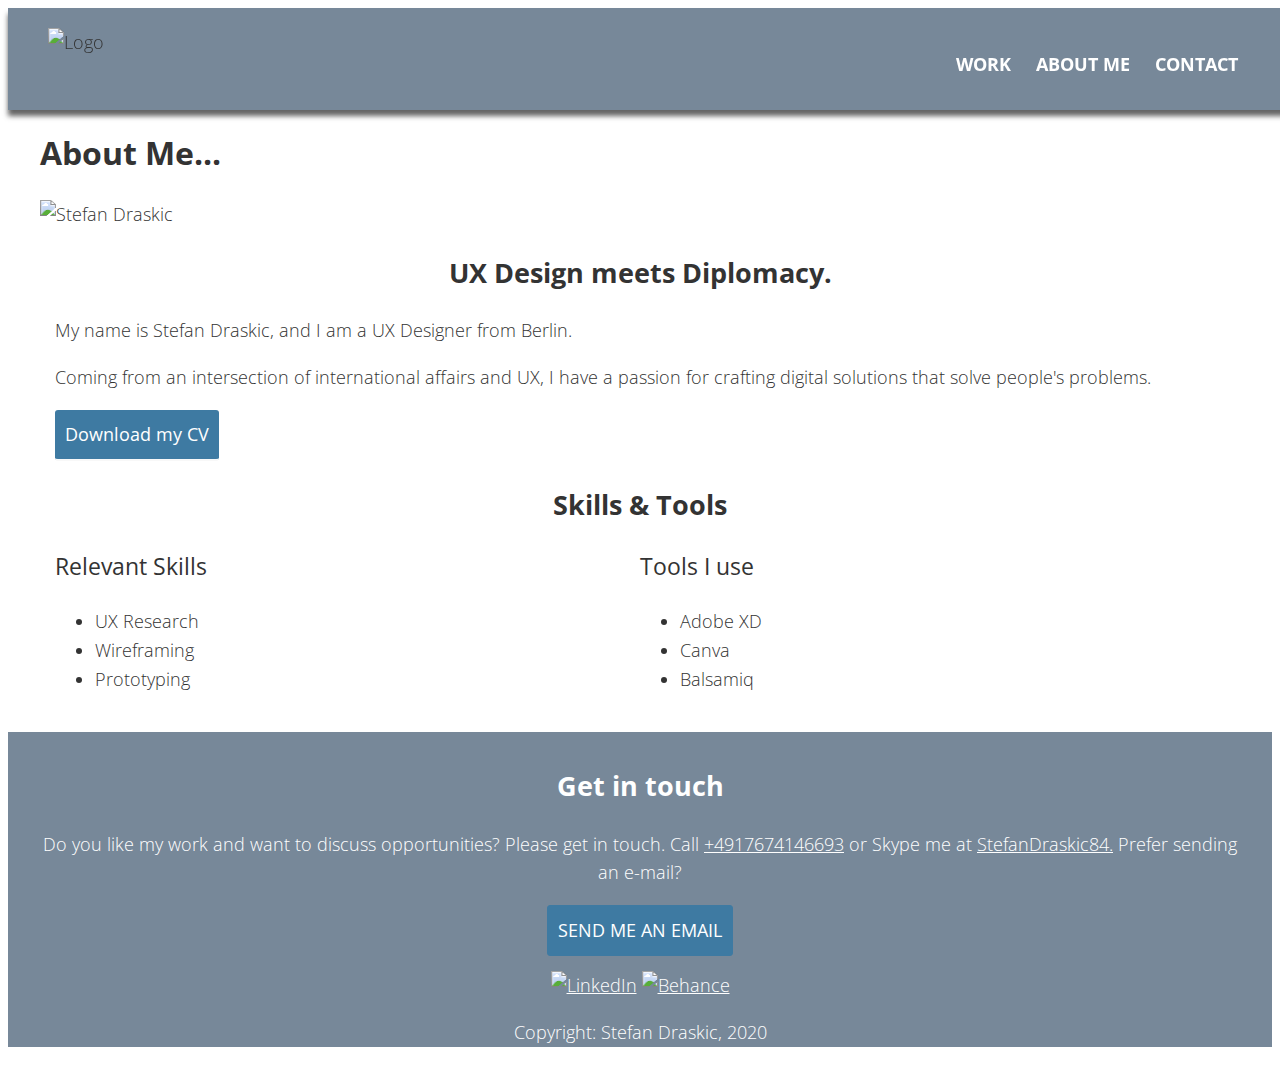
==== about.html @ e308408b "update according to task 1.8" ====
<!DOCTYPE html>
<html lang="en" dir="ltr">

<head>
  <meta charset="utf-8">
  <meta name="viewport" content="width=device-width, initial-scale=1">
  <title>Find out more about Stefan Draskic, UX Designer from Berlin</title>
  <link rel="stylesheet" type="text/css" href="https://cdnjs.cloudflare.com/ajax/libs/normalize/8.0.1/normalize.min.css">
  <link rel="stylesheet" type="text/css" href="css/style.css">
  <link href="https://fonts.googleapis.com/css2?family=Open+Sans:wght@300;400;700&display=swap" rel="stylesheet">
</head>

<body id="about_page">

  <header>
    <div class="container">
      <img src="img/logo.svg" alt="Logo" class="logo">
      <nav>
        <ul class="navigation">
          <li><a href="index.html">Work</a></li>
          <li><a href="about.html">About Me</a></li>
          <li><a href="#contact">Contact</a></li>
        </ul>
      </nav>
    </div>
  </header>


  <main>
    <div id="about_me">
      <div class="container">
        <h1> About Me... </h1>
      </div>
    </div>

    <div>
      <div class="container">
        <picture>
          <source srcset="img/about_me/me.jpg" media="(max-width: 767px)">
          <img src="img/about_me/me.jpg" alt="Stefan Draskic">
        </picture>

        <div>
          <div class="container">
            <h2> UX Design meets Diplomacy. </h2>
            <p>
              My name is Stefan Draskic, and I am a UX Designer from Berlin.
            </p>
            <p>
              Coming from an intersection of international affairs and UX, I have a passion for crafting digital solutions that solve people's problems.
            </p>
            <a href="files/cv.pdf" class="button" target="_blank">Download my CV</a>
          </div>

          <div class="container">
            <div>
            <div>
              <h2> Skills & Tools </h2>
            </div>

            <div class="row">
              <div class="col-md-6">
                <h3> Relevant Skills </h3>
                <ul>
                  <li> UX Research </li>
                  <li> Wireframing </li>
                  <li> Prototyping </li>
                </ul>
              </div>

              <div class="col-md-6">
                <h3> Tools I use </h3>
                <ul>
                  <li> Adobe XD </li>
                  <li> Canva </li>
                  <li> Balsamiq </li>
                </ul>
              </div>

            </div>
          </div>
          </div>
        </div>
  </main>


  <footer id="contact">
    <div class="container">
      <h2> Get in touch </h2>
      <p>
        Do you like my work and want to discuss opportunities? Please get in touch. Call <a href="=tel:+4917674146693">+4917674146693 </a> or Skype me at <a href="skype:StefanDraskic84"> StefanDraskic84.</a> Prefer sending an e-mail?
      </p>
      <div>
        <a href="mailto:stefdras@gmail.com" class="button contact">Send me an email</a>
      </div>

      <div class="footercontainer">
        <a href="https://www.linkedin.com/in/stefan-draskic-20702b113/" target="_blank"><img src="img/icons/linkedin.png" alt="LinkedIn"> </a>
        <a href="https://www.behance.net/stefandraskic" target="_blank"><img src="img/icons/behance.png" alt="Behance"> </a>
      </div>
      <p>
        Copyright: Stefan Draskic, 2020
      </p>
    </div>
  </footer>


</body>

</html>
---- css/style.css ----
/*
Colors used:
Primary Color (Blue): #3E7AA2;
Secondary Color (Green): #F8F8F8;
*/
header {
  background-color: #778899;
  text-align: center;
  padding: 10px 0;
  box-shadow: 0px 6px 5px 0px rgba(50, 50, 50, 0.75);
  position: fixed;
  width: 100%;
}

main {
  padding-top: 135px;
}

footer {
  background-color: #778899;
  color: #ffffff;
  text-align: center;
  padding: 10px 0 0;
  margin-top: 20px;
}

footer a {
  color: #ffffff;
}

#hero {
  background-color: #778899;
  color: #ffffff;
  display: inline-block;
  width: 100%;
  text-align: center;
}

#hero span {
  display: block;
}

nav>ul {
  list-style-type: none;
  padding: 0;
}

nav>ul>li {
  display: inline-block;
}

nav>ul>li>a {
  padding: 0 10px;
  text-transform: uppercase;
  text-decoration: none !important;
  font-weight: 700;
  color: #FFFFFF !important
}

body {
  background-color: #FFFFFF;
  font-family: 'Open Sans', sans-serif;
  font-size: 16px;
  font-weight: 300;
  line-height: 1.6;
  color: #333333;
}

h1 {
  font-size: 1.75em;
  font-weight: 700;
}

h2 {
  font-size: 1.50em;
  font-weight: 700;
}

h3 {
  font-size: 1.25em;
  font-weight: 400;
}

h4 {
  font-size: 1.15em;
  font-weight: 400;
}

img {
  width: 100%;
}

a {
  color: #3E7AA2;
  display: inline-block;
  text-decoration: underline;
}

a:visited {
  color: #3E7AA2;
  text-decoration: underline;
}

a:hover,
a:focus {
  color: #333333;
  text-decoration: underline;
}

a:active {
  color: #a3a3a3;
}

.button {
  display: inline-block;
  background-color: #3E7AA2;
  color: #ffffff !important;
  text-decoration: none !important;
  font-weight: 400;
  padding: 10px;
  border-radius: 3px;
  border-bottom: 2px solid #F8F8F8;
  transition: 0.2s opacity;
}

.button:hover {
  opacity: 0.8;
  color: #ffffff !important;
  text-decoration: none;
}

.button.contact {
  background-color: #3E7AA2;
  color: #ffffff;
  text-transform: uppercase;
  border: 1px solid #3E7AA2;
}

.button.contact:hover {
  background-color: #3E7AA2;
  color: #ffffff;
}

/* Layout Styling */
.container {
  padding: 0 15px;
}

.footercontainer {
  margin-top: 15px;
}

.row {
  margin: 25 px 0;
}

.image01 {
  width: 100%;
  max-width: 100%;
  height: auto;
}

.row::after {
  content: "";
  clear: both;
  display: table;
}

.logo {
  max-width: 60px;
}

.p1 {
  text-align: center;
}

#hero h1 {
  text-align: center;
}

#about_page h3 {
  margin-top: 0;
}

@keyframes color-change {
  0% {fill: #edc655;}
  50% {fill: #fcffad;}
  100% {fill: #f76414;}
}

@keyframes cloud-move {
  from {transform: translate(0,50px);}
  to {transform: translate(200px,50px);}
}

@keyframes cloud-move-reverse {
  from {transform: translate(446px,48px);}
  to {transform: translate(100px, 48px);}
}

.cloud-front {
  animation: 30s cloud-move infinite alternate linear;
}

.cloud-back {
  animation: 34s cloud-move-reverse infinite alternate linear;
}

.sun {
  animation: 4s color-change infinite alternate linear;
}

/* ==============================
Medium devices (640px or larger)
================================= */
@media only screen and (min-width: 640px) {
  header {
    text-align: unset;
    padding: 20px 0 13px;
  }

  nav {
    width: auto;
    float: right;
    margin-top: 4px;
  }

  body {
    font-size: 18px;
  }

  h2 {
    text-align: center;
  }

  h3 {
    margin-top: 0px;
  }

  main {
    padding-top: 99px;
  }

  .col-md-6 {
    width: 50%;
  }

  [class*="col-"] {
    float: left;
  }
}

/* ==============================
Large devices (1024px or larger)
================================= */
@media only screen and (min-width: 1024px) {
  header {
    text-align: unset;
    padding: 20px 0 13px;
  }

  nav {
    width: auto;
    float: right;
    margin-top: 4px;
  }

  body {
    font-size: 18px;
  }

  main {
    padding-top: 99px;
  }

  .container {
    max-width: 1200px;
    margin-left: auto;
    margin-right: auto;
  }

  .col-lg-7 {
    width: 58, 33%;
  }

  .col-lg-5 {
    width: 41, 66%;
  }

  [class*="col-"] {
    float: left;
  }
}

/* ==============================
X-large devices (1440px or larger)
================================= */
@media only screen and (min-width: 1440px) {}
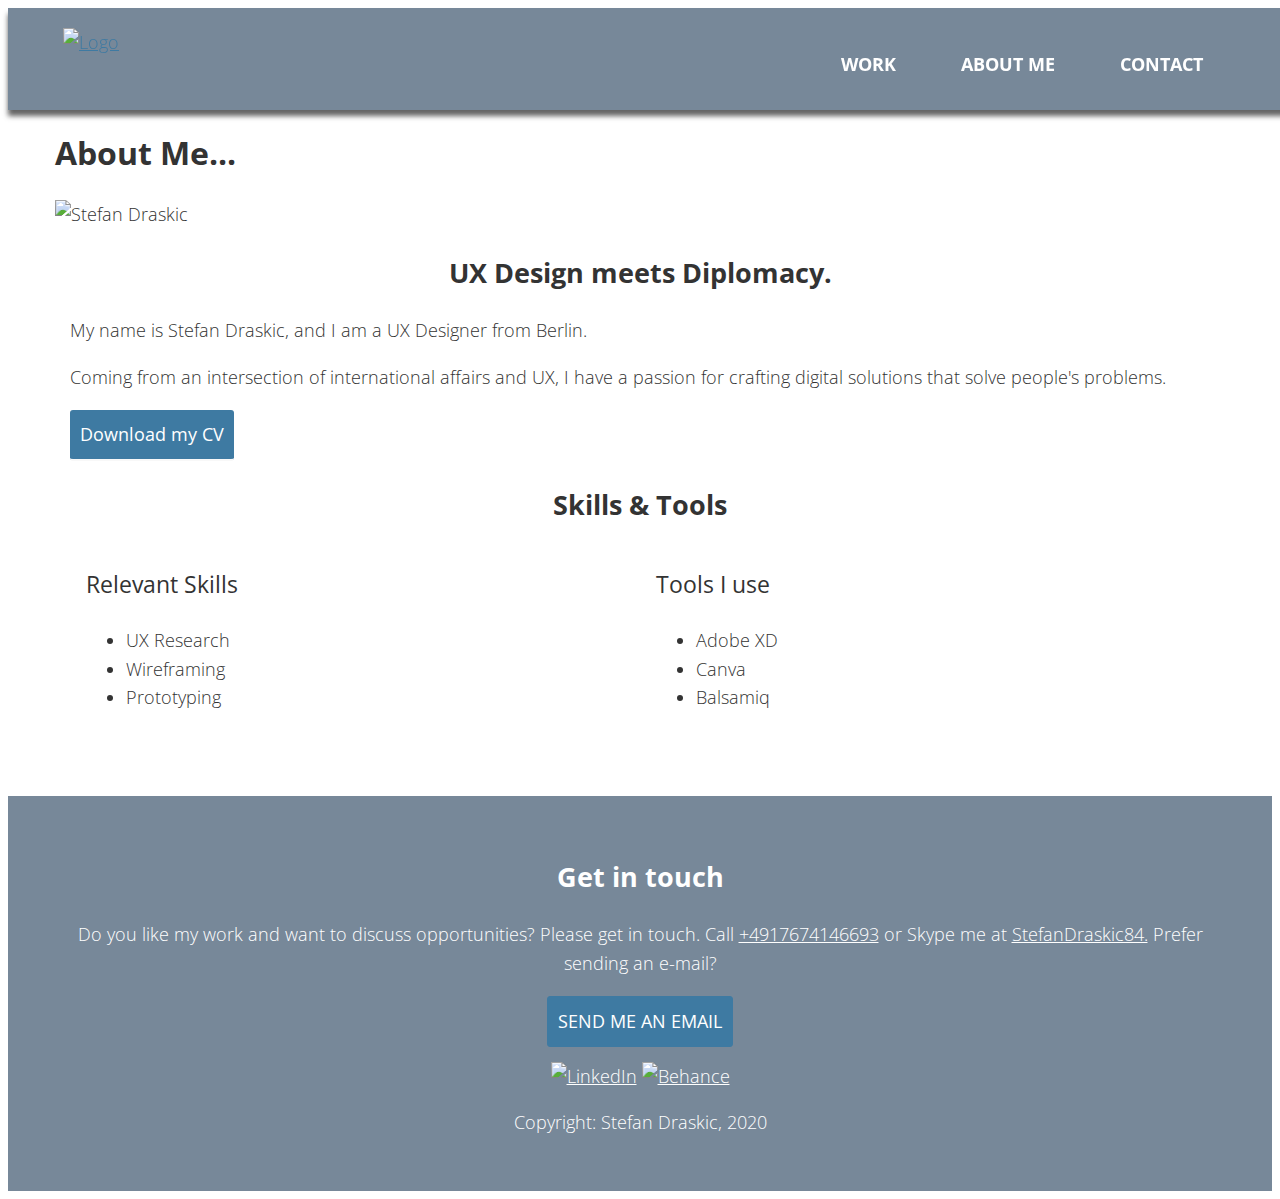
==== commit 1f2984cb: "introduce .js file (2.1)" ====
--- a/about.html
+++ b/about.html
@@ -14,7 +14,7 @@
 
   <header>
     <div class="container">
-      <img src="img/logo.svg" alt="Logo" class="logo">
+      <a href="index.html"><img src="img/logo.svg" alt="Logo" class="logo"></a>
       <nav>
         <ul class="navigation">
           <li><a href="index.html">Work</a></li>
@@ -54,31 +54,31 @@
 
           <div class="container">
             <div>
-            <div>
-              <h2> Skills & Tools </h2>
-            </div>
-
-            <div class="row">
-              <div class="col-md-6">
-                <h3> Relevant Skills </h3>
-                <ul>
-                  <li> UX Research </li>
-                  <li> Wireframing </li>
-                  <li> Prototyping </li>
-                </ul>
+              <div>
+                <h2> Skills & Tools </h2>
               </div>
 
-              <div class="col-md-6">
-                <h3> Tools I use </h3>
-                <ul>
-                  <li> Adobe XD </li>
-                  <li> Canva </li>
-                  <li> Balsamiq </li>
-                </ul>
+              <div class="row">
+                <div class="column col-md-6">
+                  <h3> Relevant Skills </h3>
+                  <ul>
+                    <li> UX Research </li>
+                    <li> Wireframing </li>
+                    <li> Prototyping </li>
+                  </ul>
+                </div>
+
+                <div class="column col-md-6">
+                  <h3> Tools I use </h3>
+                  <ul>
+                    <li> Adobe XD </li>
+                    <li> Canva </li>
+                    <li> Balsamiq </li>
+                  </ul>
+                </div>
+
               </div>
-
             </div>
-          </div>
           </div>
         </div>
   </main>
@@ -104,6 +104,7 @@
     </div>
   </footer>
 
+  <script src="js/scripts.js"></script>
 
 </body>
 
--- a/css/style.css
+++ b/css/style.css
@@ -3,6 +3,11 @@
 Primary Color (Blue): #3E7AA2;
 Secondary Color (Green): #F8F8F8;
 */
+
+* {
+  box-sizing: border-box;
+}
+
 header {
   background-color: #778899;
   text-align: center;
@@ -13,14 +18,14 @@
 }
 
 main {
-  padding-top: 135px;
+  padding-top: 144px;
 }
 
 footer {
   background-color: #778899;
   color: #ffffff;
   text-align: center;
-  padding: 10px 0 0;
+  padding: 2em 0;
   margin-top: 20px;
 }
 
@@ -38,6 +43,7 @@
 
 #hero span {
   display: block;
+  font-weight: 300;
 }
 
 nav>ul {
@@ -93,7 +99,6 @@
 a {
   color: #3E7AA2;
   display: inline-block;
-  text-decoration: underline;
 }
 
 a:visited {
@@ -104,7 +109,7 @@
 a:hover,
 a:focus {
   color: #333333;
-  text-decoration: underline;
+  text-decoration: none;
 }
 
 a:active {
@@ -115,7 +120,7 @@
   display: inline-block;
   background-color: #3E7AA2;
   color: #ffffff !important;
-  text-decoration: none !important;
+  text-decoration: none;
   font-weight: 400;
   padding: 10px;
   border-radius: 3px;
@@ -125,8 +130,6 @@
 
 .button:hover {
   opacity: 0.8;
-  color: #ffffff !important;
-  text-decoration: none;
 }
 
 .button.contact {
@@ -142,6 +145,11 @@
 }
 
 /* Layout Styling */
+
+.section {
+  padding: 15px;
+}
+
 .container {
   padding: 0 15px;
 }
@@ -151,7 +159,8 @@
 }
 
 .row {
-  margin: 25 px 0;
+  margin: 25px 0;
+  padding: 0 0 25px;
 }
 
 .image01 {
@@ -172,18 +181,32 @@
 
 .p1 {
   text-align: center;
+  padding-bottom: 16px;
+}
+
+.p2 {
+  margin-bottom: 0;
+  padding-bottom: 1em;
 }
 
 #hero h1 {
   text-align: center;
+  padding-top: 1.5em;
+  padding-bottom: 1em;
 }
 
 #about_page h3 {
   margin-top: 0;
 }
 
+#berlin-illustration {
+  width: 100%;
+  max-width: 100%;
+  height: auto;
+}
+
 @keyframes color-change {
-  0% {fill: #edc655;}
+  0% {fill: #ff0000;}
   50% {fill: #fcffad;}
   100% {fill: #f76414;}
 }
@@ -198,8 +221,8 @@
   to {transform: translate(100px, 48px);}
 }
 
-.cloud-front {
-  animation: 30s cloud-move infinite alternate linear;
+.rect4506 {
+  animation: 4s color-change infinite alternate linear;
 }
 
 .cloud-back {
@@ -247,6 +270,7 @@
 
   [class*="col-"] {
     float: left;
+    padding: 16px;
   }
 }
 
@@ -254,41 +278,23 @@
 Large devices (1024px or larger)
 ================================= */
 @media only screen and (min-width: 1024px) {
-  header {
-    text-align: unset;
-    padding: 20px 0 13px;
-  }
-
-  nav {
-    width: auto;
-    float: right;
-    margin-top: 4px;
-  }
-
-  body {
-    font-size: 18px;
-  }
-
-  main {
-    padding-top: 99px;
-  }
-
+
+header li {
+  padding-left: 20px;
+  padding-right: 20px;
+}
   .container {
+    padding: 0 15px;
     max-width: 1200px;
-    margin-left: auto;
-    margin-right: auto;
+    margin: 0 auto;
   }
 
   .col-lg-7 {
-    width: 58, 33%;
+    width: 58.33%;
   }
 
   .col-lg-5 {
-    width: 41, 66%;
-  }
-
-  [class*="col-"] {
-    float: left;
+    width: 41.66%;
   }
 }
 
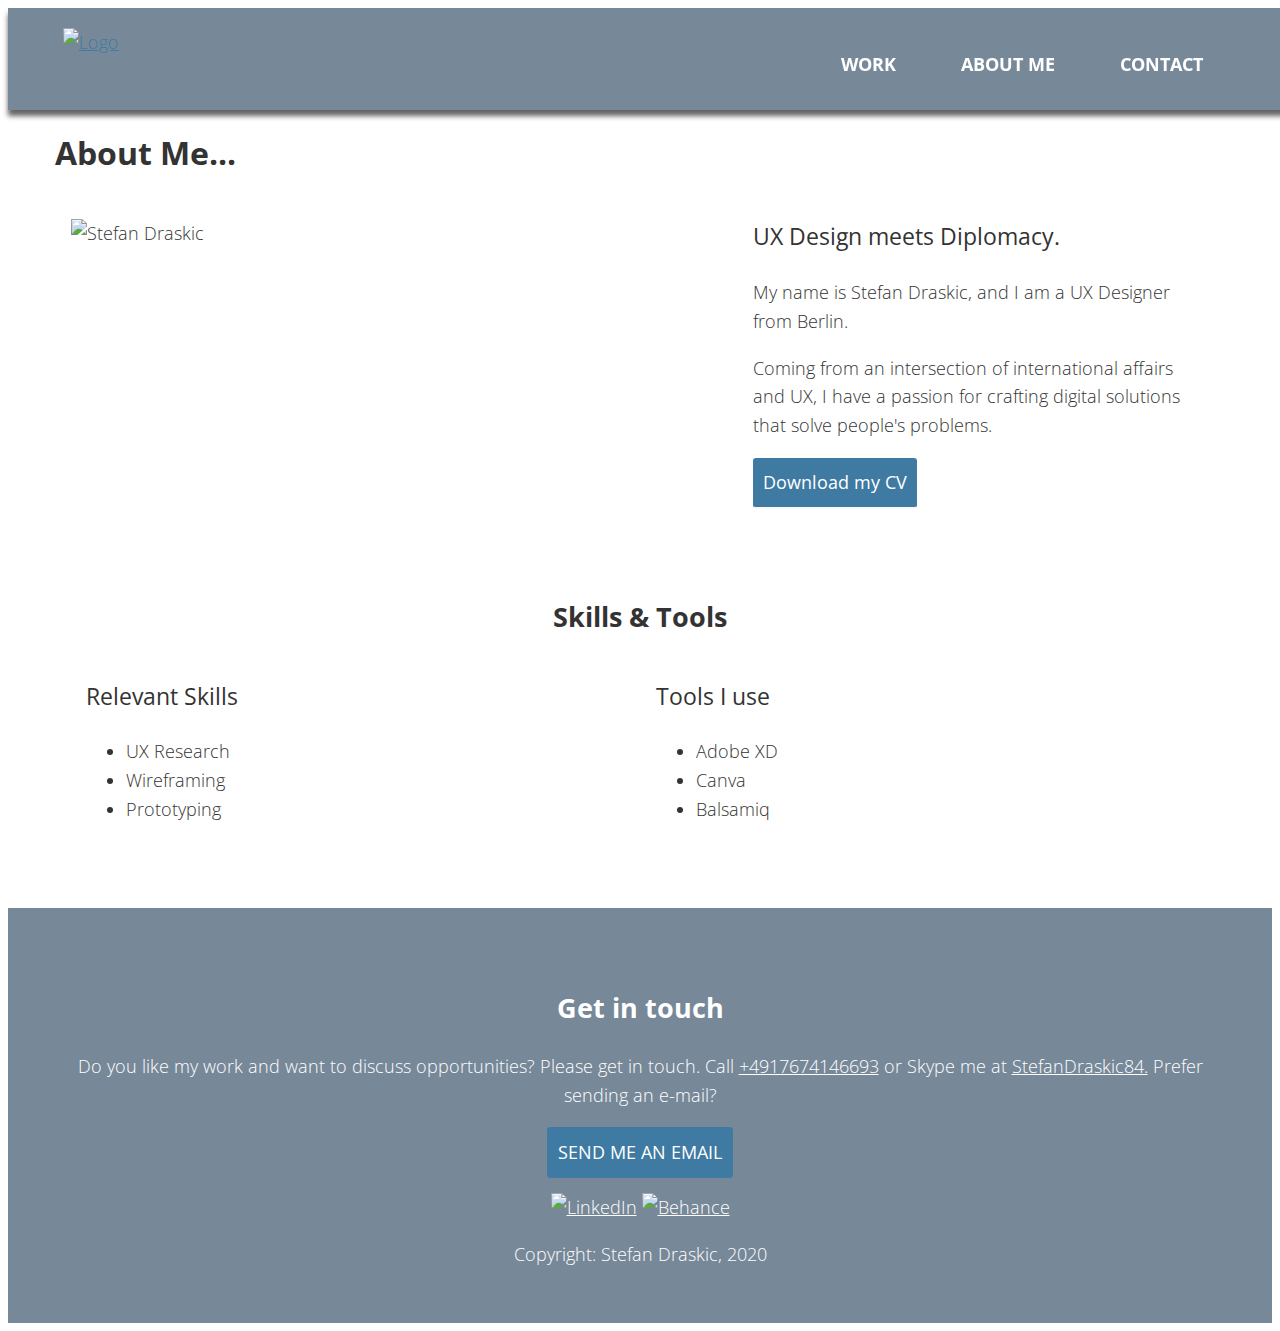
==== commit 18f25673: "update before testing (2.4)" ====
--- a/about.html
+++ b/about.html
@@ -8,20 +8,24 @@
   <link rel="stylesheet" type="text/css" href="https://cdnjs.cloudflare.com/ajax/libs/normalize/8.0.1/normalize.min.css">
   <link rel="stylesheet" type="text/css" href="css/style.css">
   <link href="https://fonts.googleapis.com/css2?family=Open+Sans:wght@300;400;700&display=swap" rel="stylesheet">
+  <script src="https://kit.fontawesome.com/44787bff71.js" crossorigin="anonymous"></script>
 </head>
 
 <body id="about_page">
 
   <header>
     <div class="container">
-      <a href="index.html"><img src="img/logo.svg" alt="Logo" class="logo"></a>
-      <nav>
-        <ul class="navigation">
-          <li><a href="index.html">Work</a></li>
-          <li><a href="about.html">About Me</a></li>
-          <li><a href="#contact">Contact</a></li>
-        </ul>
-      </nav>
+      <div class="navtoggle" id="myNavtoggle">
+        <a href="index.html"><img src="img/logo.svg" alt="Logo" class="logo"></a>
+        <nav>
+          <ul class="navigation">
+            <li><a href="index.html">Work</a></li>
+            <li><a href="about.html">About Me</a></li>
+            <li><a onclick="menuToggle()" href="#contact">Contact</a></li>
+            <li><a href="javascript:void(0);" class="icon" onclick="menuToggle()"><i class="fas fa-bars fa-lg"></i></a></li>
+          </ul>
+        </nav>
+      </div>
     </div>
   </header>
 
@@ -33,16 +37,18 @@
       </div>
     </div>
 
-    <div>
-      <div class="container">
-        <picture>
-          <source srcset="img/about_me/me.jpg" media="(max-width: 767px)">
-          <img src="img/about_me/me.jpg" alt="Stefan Draskic">
-        </picture>
+    <div class="container">
+      <div class="row">
+        <div class="column col-md-6 col-lg-7">
+          <picture>
+            <source srcset="img/about_me/me.jpg" media="(max-width: 767px)">
+            <img src="img/about_me/me.jpg" alt="Stefan Draskic">
+          </picture>
+        </div>
 
         <div>
-          <div class="container">
-            <h2> UX Design meets Diplomacy. </h2>
+          <div class="column col-md-6 col-lg-5">
+            <h3> UX Design meets Diplomacy. </h3>
             <p>
               My name is Stefan Draskic, and I am a UX Designer from Berlin.
             </p>
@@ -51,36 +57,38 @@
             </p>
             <a href="files/cv.pdf" class="button" target="_blank">Download my CV</a>
           </div>
+        </div>
+      </div>
 
-          <div class="container">
-            <div>
-              <div>
-                <h2> Skills & Tools </h2>
-              </div>
+      <div>
+        <div class="container">
+          <div>
+            <h2> Skills & Tools </h2>
+          </div>
 
-              <div class="row">
-                <div class="column col-md-6">
-                  <h3> Relevant Skills </h3>
-                  <ul>
-                    <li> UX Research </li>
-                    <li> Wireframing </li>
-                    <li> Prototyping </li>
-                  </ul>
-                </div>
+          <div class="row">
+            <div class="column col-md-6">
+              <h3> Relevant Skills </h3>
+              <ul>
+                <li> UX Research </li>
+                <li> Wireframing </li>
+                <li> Prototyping </li>
+              </ul>
+            </div>
 
-                <div class="column col-md-6">
-                  <h3> Tools I use </h3>
-                  <ul>
-                    <li> Adobe XD </li>
-                    <li> Canva </li>
-                    <li> Balsamiq </li>
-                  </ul>
-                </div>
-
-              </div>
+            <div class="column col-md-6">
+              <h3> Tools I use </h3>
+              <ul>
+                <li> Adobe XD </li>
+                <li> Canva </li>
+                <li> Balsamiq </li>
+              </ul>
             </div>
           </div>
         </div>
+      </div>
+    </div>
+    </div>
   </main>
 
 
@@ -103,7 +111,7 @@
       </p>
     </div>
   </footer>
-
+  <script src="https://code.jquery.com/jquery-3.5.1.min.js" integrity="sha256-9/aliU8dGd2tb6OSsuzixeV4y/faTqgFtohetphbbj0=" crossorigin="anonymous"></script>
   <script src="js/scripts.js"></script>
 
 </body>
--- a/css/style.css
+++ b/css/style.css
@@ -3,22 +3,20 @@
 Primary Color (Blue): #3E7AA2;
 Secondary Color (Green): #F8F8F8;
 */
-
 * {
   box-sizing: border-box;
 }
 
 header {
   background-color: #778899;
-  text-align: center;
-  padding: 10px 0;
+  padding: 10px 0 4px;
   box-shadow: 0px 6px 5px 0px rgba(50, 50, 50, 0.75);
   position: fixed;
   width: 100%;
 }
 
 main {
-  padding-top: 144px;
+  padding-top: 81px;
 }
 
 footer {
@@ -49,10 +47,7 @@
 nav>ul {
   list-style-type: none;
   padding: 0;
-}
-
-nav>ul>li {
-  display: inline-block;
+  margin: 0;
 }
 
 nav>ul>li>a {
@@ -61,6 +56,38 @@
   text-decoration: none !important;
   font-weight: 700;
   color: #FFFFFF !important
+}
+
+.navtoggle li:not(:last-child) {
+  display: none;
+}
+
+.navtoggle, .navtoggle.responsive {
+  position: relative;
+}
+
+.navtoggle li .icon {
+  position: absolute;
+  right: 0;
+  top: 10px;
+  font-size: 20px;
+  padding-right: 0;
+}
+
+.navtoggle.responsive nav {
+  padding: 24px 0 0;
+}
+
+.navtoggle.responsive li {
+  display: block;
+  padding-top: 0px;
+  padding-bottom: 0px;
+  padding-left: 20px;
+  padding-right: 20px;
+}
+
+.navtoggle.responsive li:last-child {
+  padding: 0 0 10px;
 }
 
 body {
@@ -145,7 +172,6 @@
 }
 
 /* Layout Styling */
-
 .section {
   padding: 15px;
 }
@@ -206,23 +232,41 @@
 }
 
 @keyframes color-change {
-  0% {fill: #ff0000;}
-  50% {fill: #fcffad;}
-  100% {fill: #f76414;}
+  0% {
+    fill: #ff0000;
+  }
+
+  50% {
+    fill: #fcffad;
+  }
+
+  100% {
+    fill: #f76414;
+  }
 }
 
 @keyframes cloud-move {
-  from {transform: translate(0,50px);}
-  to {transform: translate(200px,50px);}
+  from {
+    transform: translate(0, 50px);
+  }
+
+  to {
+    transform: translate(200px, 50px);
+  }
 }
 
 @keyframes cloud-move-reverse {
-  from {transform: translate(446px,48px);}
-  to {transform: translate(100px, 48px);}
-}
-
-.rect4506 {
-  animation: 4s color-change infinite alternate linear;
+  from {
+    transform: translate(446px, 48px);
+  }
+
+  to {
+    transform: translate(100px, 48px);
+  }
+}
+
+.cloud-front {
+  animation: 30s cloud-move infinite alternate linear;
 }
 
 .cloud-back {
@@ -248,12 +292,33 @@
     margin-top: 4px;
   }
 
+  nav>ul {
+    margin: 1em 0;
+  }
+
+  nav>ul>li {
+    display: inline-block;
+  }
+
+  .navtoggle li:not(:last-child) {
+    display: inline-block;
+  }
+
+  .navtoggle li:last-child {
+    display: none;
+  }
+
+  .navtoggle.responsive nav {
+    padding: 0px 0 0;
+  }
+
   body {
     font-size: 18px;
   }
 
   h2 {
     text-align: center;
+    padding-top: 20px;
   }
 
   h3 {
@@ -278,11 +343,11 @@
 Large devices (1024px or larger)
 ================================= */
 @media only screen and (min-width: 1024px) {
-
-header li {
-  padding-left: 20px;
-  padding-right: 20px;
-}
+  header li {
+    padding-left: 20px;
+    padding-right: 20px;
+  }
+
   .container {
     padding: 0 15px;
     max-width: 1200px;
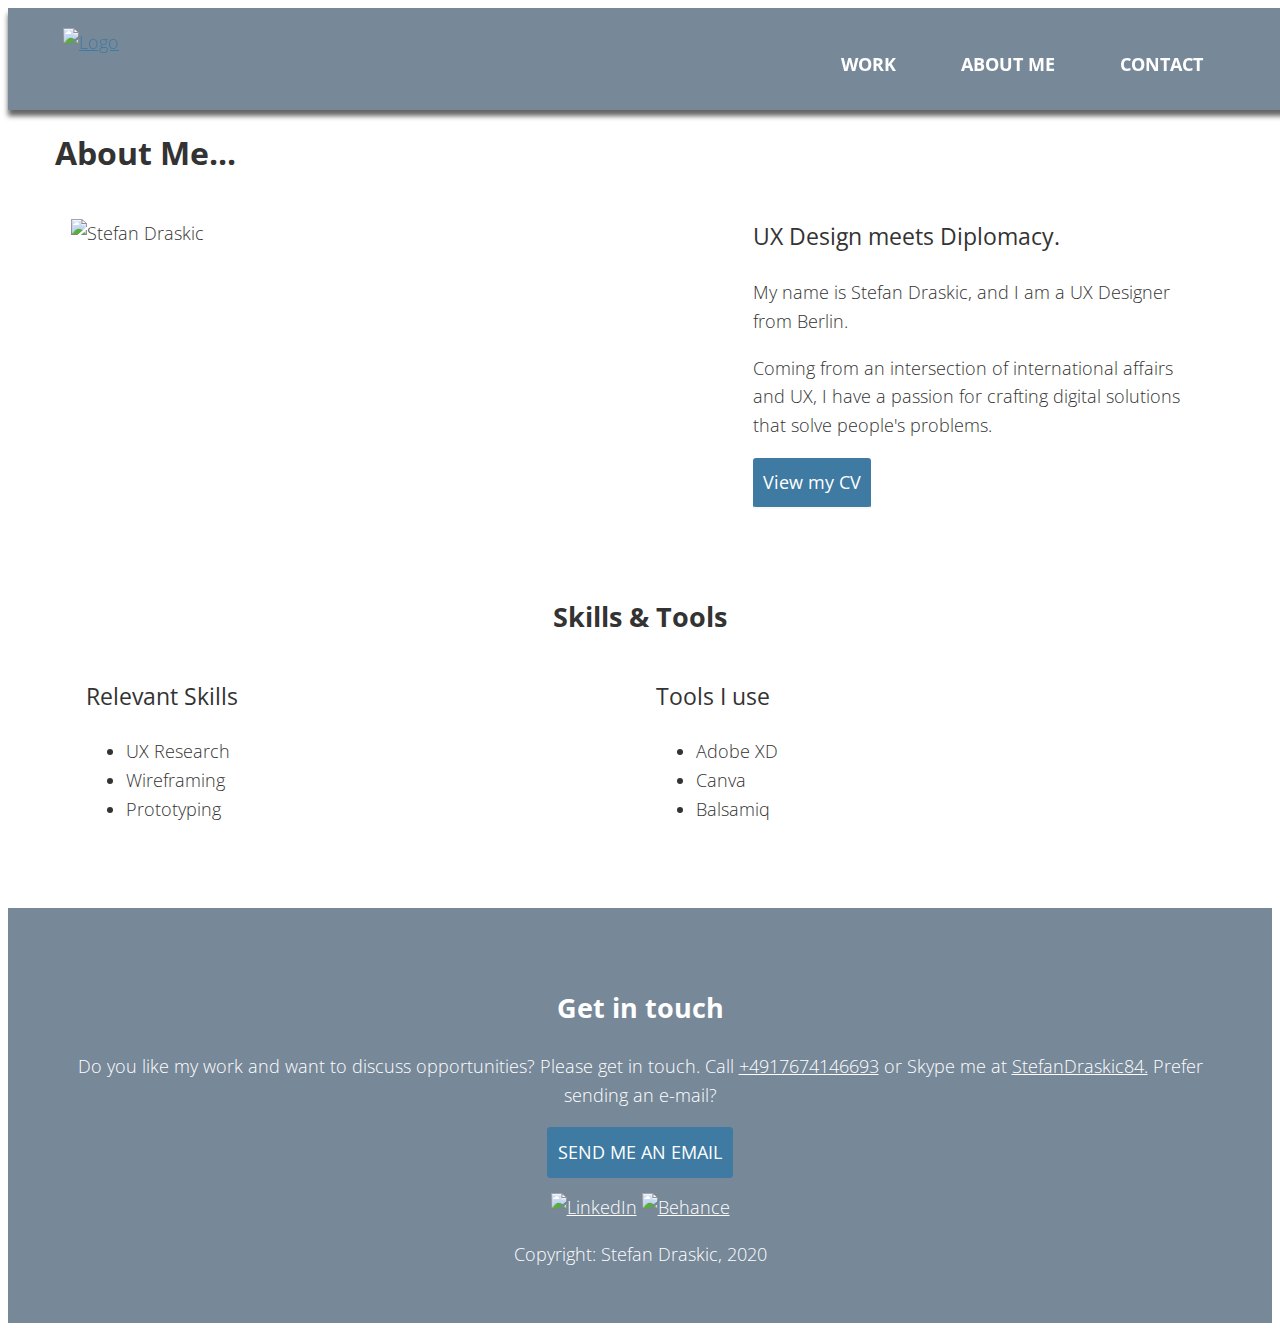
==== commit 9b063e8c: "update after user testing" ====
--- a/about.html
+++ b/about.html
@@ -55,7 +55,7 @@
             <p>
               Coming from an intersection of international affairs and UX, I have a passion for crafting digital solutions that solve people's problems.
             </p>
-            <a href="files/cv.pdf" class="button" target="_blank">Download my CV</a>
+            <a href="files/cv.pdf" class="button" target="_blank">View my CV</a>
           </div>
         </div>
       </div>
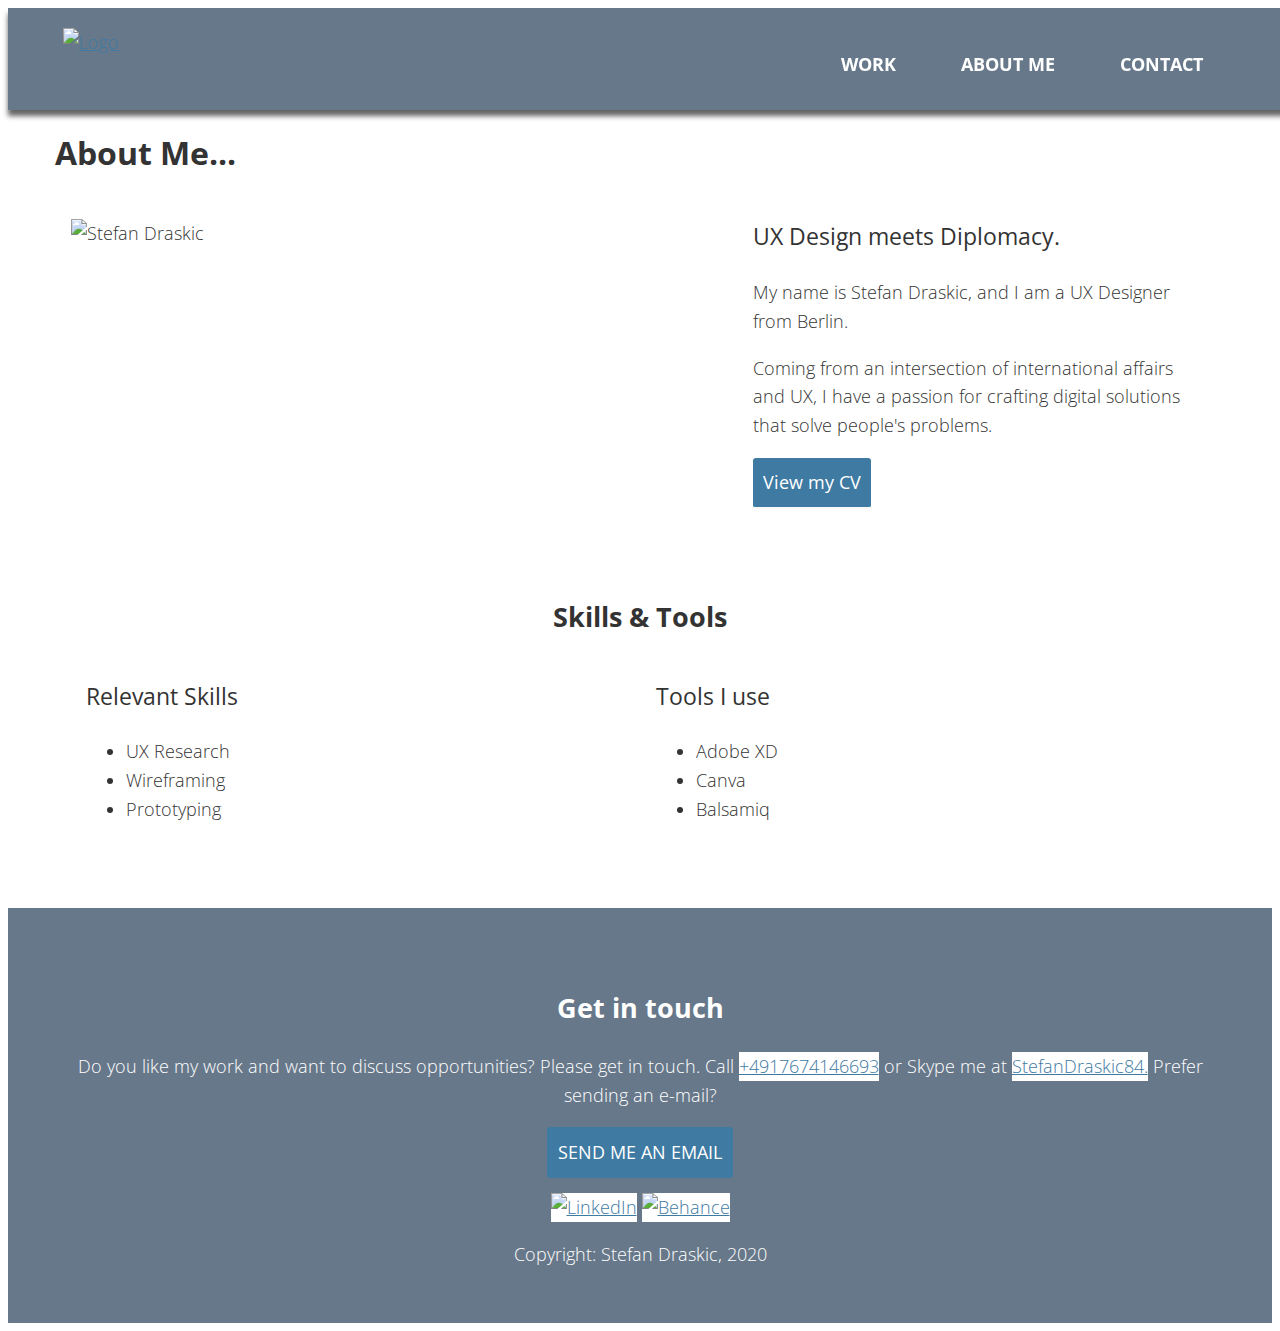
==== commit ac82f30c: "update after 2.5" ====
--- a/about.html
+++ b/about.html
@@ -88,7 +88,6 @@
         </div>
       </div>
     </div>
-    </div>
   </main>
 
 
--- a/css/style.css
+++ b/css/style.css
@@ -8,7 +8,7 @@
 }
 
 header {
-  background-color: #778899;
+  background-color: #67788A;
   padding: 10px 0 4px;
   box-shadow: 0px 6px 5px 0px rgba(50, 50, 50, 0.75);
   position: fixed;
@@ -20,7 +20,7 @@
 }
 
 footer {
-  background-color: #778899;
+  background-color: #67788A;
   color: #ffffff;
   text-align: center;
   padding: 2em 0;
@@ -28,11 +28,11 @@
 }
 
 footer a {
-  color: #ffffff;
+  background-color: #ffffff;
 }
 
 #hero {
-  background-color: #778899;
+  background-color: #67788A;
   color: #ffffff;
   display: inline-block;
   width: 100%;
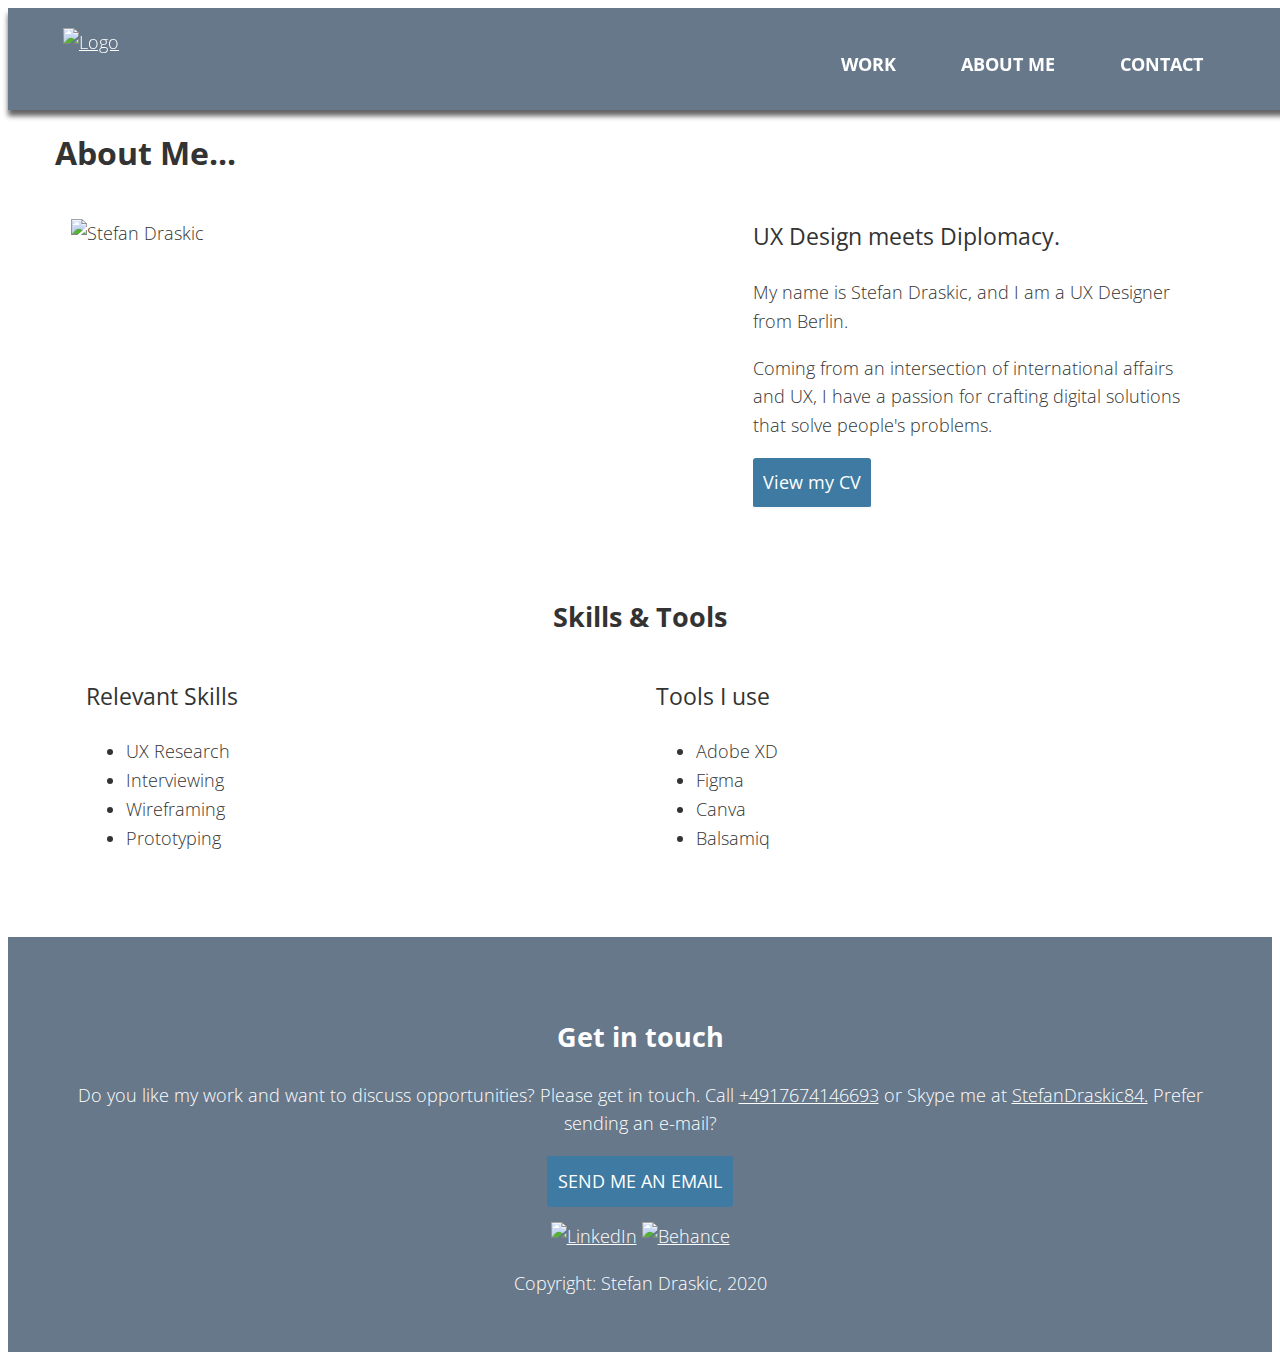
==== commit d9ba586b: "Merge branch 'main' into gh-pages" ====
--- a/about.html
+++ b/about.html
@@ -41,8 +41,8 @@
       <div class="row">
         <div class="column col-md-6 col-lg-7">
           <picture>
-            <source srcset="img/about_me/me.jpg" media="(max-width: 767px)">
-            <img src="img/about_me/me.jpg" alt="Stefan Draskic">
+            <source srcset="img/about_me/me.JPG" media="(max-width: 767px)">
+            <img src="img/about_me/me.JPG" alt="Stefan Draskic">
           </picture>
         </div>
 
@@ -71,6 +71,7 @@
               <h3> Relevant Skills </h3>
               <ul>
                 <li> UX Research </li>
+                <li> Interviewing </li>
                 <li> Wireframing </li>
                 <li> Prototyping </li>
               </ul>
@@ -80,6 +81,7 @@
               <h3> Tools I use </h3>
               <ul>
                 <li> Adobe XD </li>
+                <li> Figma </li>
                 <li> Canva </li>
                 <li> Balsamiq </li>
               </ul>
--- a/css/style.css
+++ b/css/style.css
@@ -1,6 +1,6 @@
 /*
 Colors used:
-Primary Color (Blue): #3E7AA2;
+Primary Color (Blue): #67788A;
 Secondary Color (Green): #F8F8F8;
 */
 * {
@@ -8,7 +8,7 @@
 }
 
 header {
-  background-color: #67788A;
+  background-color: #67788a;
   padding: 10px 0 4px;
   box-shadow: 0px 6px 5px 0px rgba(50, 50, 50, 0.75);
   position: fixed;
@@ -20,7 +20,7 @@
 }
 
 footer {
-  background-color: #67788A;
+  background-color: #67788a;
   color: #ffffff;
   text-align: center;
   padding: 2em 0;
@@ -28,7 +28,7 @@
 }
 
 footer a {
-  background-color: #ffffff;
+  background-color: #67788A;
 }
 
 #hero {
@@ -124,7 +124,7 @@
 }
 
 a {
-  color: #3E7AA2;
+  color: #FFFFFF;
   display: inline-block;
 }
 
